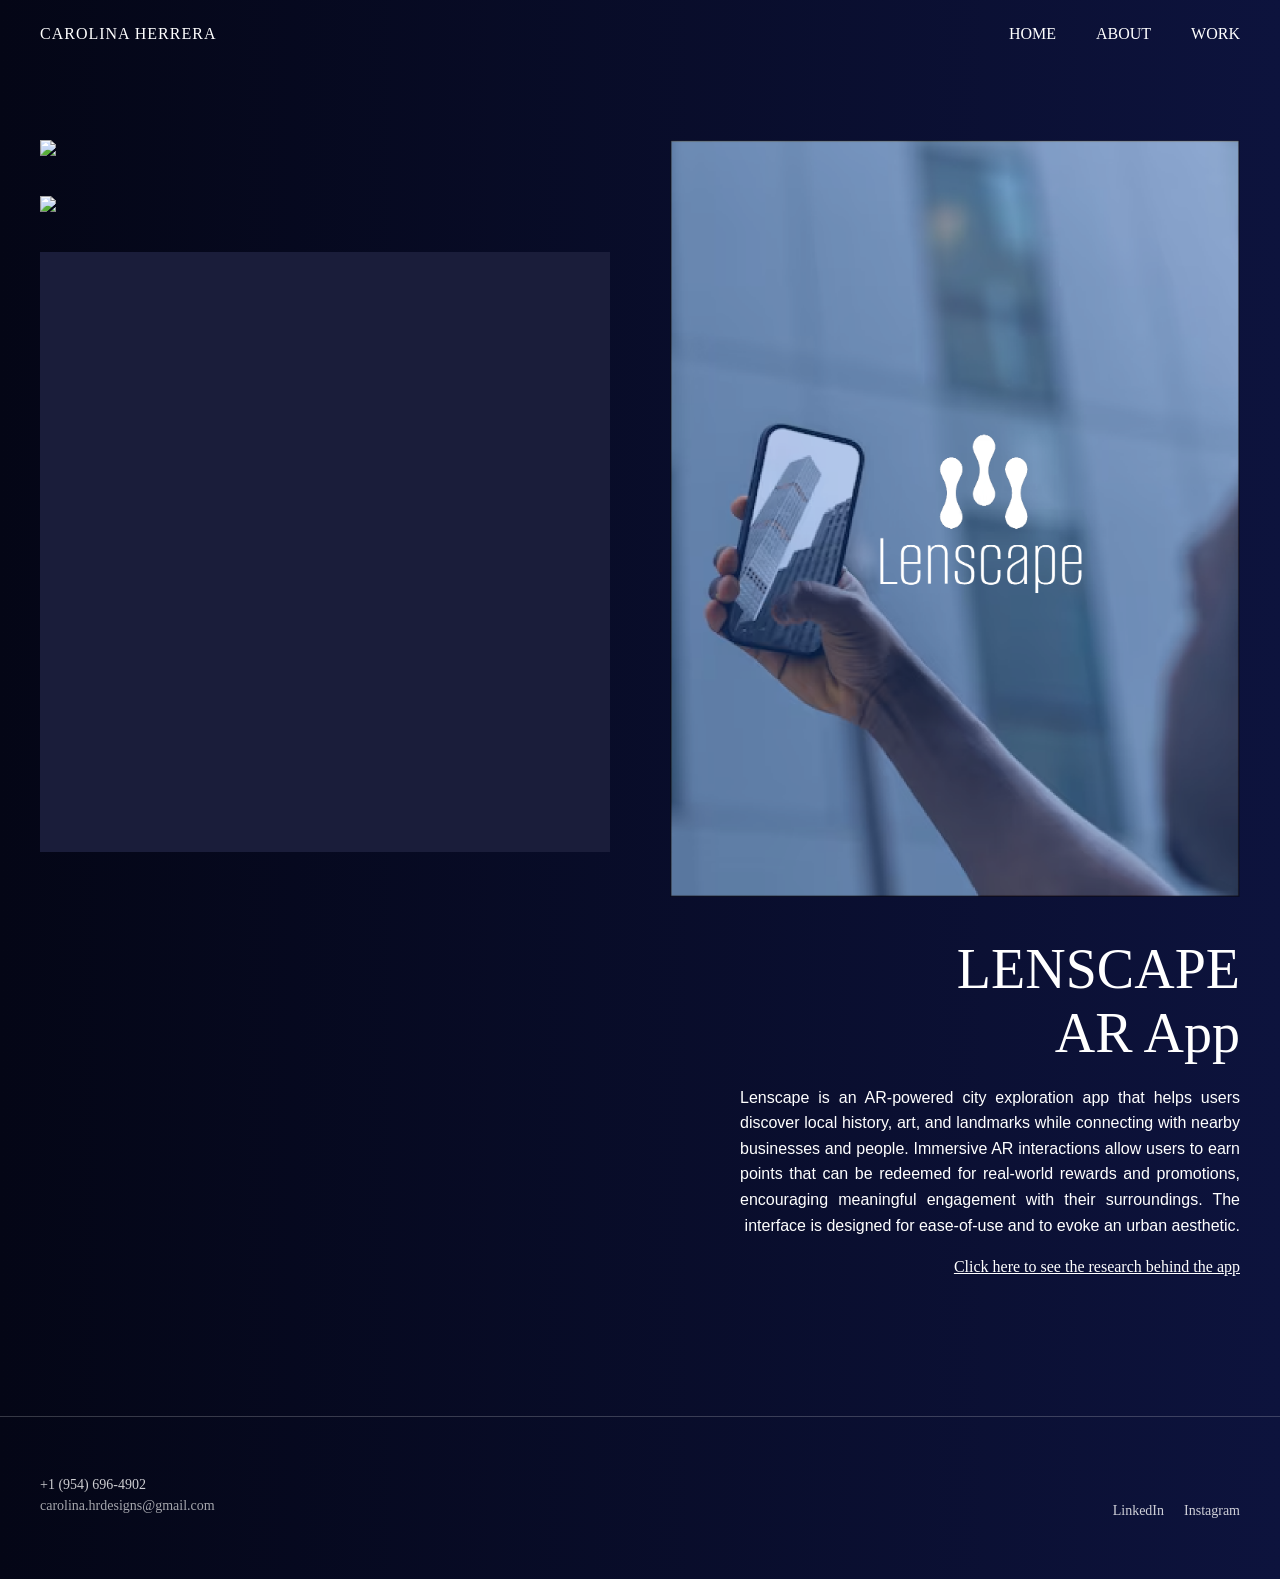
==== project-1.html @ 5edbec92 "initial commit" ====
<!DOCTYPE html>
<html lang="en">

<head>
  

    <title>Lenscape Project</title>

    <!-- main stylesheet -->
    <link rel="stylesheet" href="css/style.css">
    <link rel="stylesheet" href="css/project-1.css">

</head>

<body>

<!-- NAV (same as homepage) -->
<header class="header">

    <div class="header-container">

        <div class="logo">
            <a href="index.html">CAROLINA HERRERA</a>
        </div>

        <nav>
            <ul class="nav-list">
                <li><a href="index.html#home">HOME</a></li>
                <li><a href="index.html#about">ABOUT</a></li>
                <li><a href="index.html#portfolio">WORK</a></li>
            </ul>
        </nav>

    </div>

</header>


<!-- PROJECT SECTION -->
<section class="project-page">

<div class="project-grid">

    <!-- LEFT COLUMN -->
    <div class="project-left">

        <img src="images/lenscape-3.png" class="project-img">

        <img src="images/lenscape-2.png" class="project-img">

        <!-- FIGMA EMBED -->
        <div class="figma-embed">

            <iframe
            src="https://embed.figma.com/proto/nIGsYVCcov2WcPahWIBTKZ/Lenscape-Wireframes?node-id=53-282&scaling=scale-down&content-scaling=fixed&page-id=0%3A1&starting-point-node-id=53%3A282&embed-host=share"
            allowfullscreen>
            </iframe>

        </div>

    </div>


    <!-- RIGHT COLUMN -->
    <div class="project-right">

        <img src="images/lenscape-1.png"
        class="project-hero">

        <div class="project-info">

            <h1>LENSCAPE<br>AR App</h1>

            <p>
            Lenscape is an AR-powered city exploration app that helps users discover local history, art, and landmarks while connecting with nearby businesses and people. Immersive AR interactions allow users to earn points that can be redeemed for real-world rewards and promotions, encouraging meaningful engagement with their surroundings. The interface is designed for ease-of-use and to evoke an urban aesthetic.
            </p>

            <a href="https://carolinaherrera235.wixsite.com/lenscape"
            target="_blank"
            class="research-link">

            Click here to see the research behind the app

            </a>

        </div>

    </div>

</div>

</section>

<!-- contact info -->
    <footer id="contact" class="footer">

        <div class="footer-container">

            <div class="footer-left">

                <p class="footer-phone">
                    +1 (954) 696-4902
                </p>

                <p class="footer-email">
                    <a href="mailto:carolina.hrdesigns@gmail.com" class="footer-email">carolina.hrdesigns@gmail.com</a>
                </p>

            </div>

            <div class="footer-right">

                <a href="#" class="footer-link">LinkedIn</a>
                <a href="#" class="footer-link">Instagram</a>

            </div>

        </div>

    </footer>


<script>
/* Fade IN when page loads */
window.addEventListener("load", () => {
    document.body.classList.add("page-loaded");
});

/* Fade OUT when clicking links */
document.querySelectorAll("a").forEach(link => {
    link.addEventListener("click", function(e) {

        const href = this.getAttribute("href");

        /* ignore anchors or external links */
        if (!href || href.startsWith("#") || this.target === "_blank") return;

        e.preventDefault();

        document.body.classList.remove("page-loaded");
        document.body.classList.add("page-exit");

        setTimeout(() => {
            window.location.href = href;
        }, 500);
    });
});
</script>
</body>
</html>
---- css/style.css ----
* {
    margin: 0;
    padding: 0;
    box-sizing: border-box;
}


/* scroll */
html {
    scroll-behavior: smooth;
}


/* body styling */
body {
    background-color: #040616;
    color: white;
}




/* header */
.header {
    position: fixed;
    top: 0;
    left: 0;
    width: 100%;
    padding: 25px 40px;
    background-color: transparent;
    z-index: 1000;
}


/* header pt.2 */
.header-container {
    display: flex;
    justify-content: space-between;
    align-items: center;
}



/* logo name */
.logo a {
    font-size: 16px;
    font-weight: 400;
    letter-spacing: 1px;
    color: white;
    text-decoration: none;
}



/* navigation */
.nav-list {
    display: flex;
    gap: 40px;
    list-style: none;
}


/* navigation links */
.nav-list a {
    font-size: 16px;
    color: white;
    text-decoration: none;
    transition: opacity 0.3s ease;
}


/* navigation hover effect */
.nav-list a:hover {
    opacity: 0.6;
}

.home {
    padding-top: 120px;
}





/* home section */
.home {
    height: 90vh;
    display: flex;
    align-items: center;      
    justify-content: center;  
    padding: 0 40px;
}


/* home pt.2 */
.home-container {
    width: 100%;
    display: flex;
    justify-content: center;
}

/* home title placer */
.home-title {
    position: relative;
    display: flex;
    align-items: baseline;
    justify-content: center;   
}

/* letter c. */
.home-c {
    font-size: clamp(400px, 45vw, 1000px);
    font-weight: 500;
    line-height: 0.20;
    font-family: "Playfair", serif;
    transform: translate(-3vw, -2%);
}


/* letters hr */
.home-hr {
    font-size: clamp(400px, 47vw, 1000px);
    font-weight: 500;
    line-height: 0.20;
    font-family: "Playfair", serif;
    transform: translateY(40px);
}


/* right text block */
.home-text-block {
    position: relative;
}


/* subtitle */
.home-subtitle {
    position: absolute;
    left: -23vw;
    top: 100px;
    font-family: "Inter", sans-serif;
    font-size: 14px;
    line-height: 1.4;
    color: #e6e6e6;
    width: 160px;
}


@keyframes homeFadeUp {
    to {
        opacity: 1;
        transform: translateY(0);
    }
}



.home-main {
    opacity: 0;
    transform: translateY(60px);
    animation: homeFadeUp 1.4s cubic-bezier(0.22, 1, 0.36, 1) forwards;
}

.home-sub {
    position: absolute;
    opacity: 0;
    animation: homeFadeUp 1.4s cubic-bezier(0.22, 1, 0.36, 1) forwards;
    animation-delay: 0.6s;
}






/* about section */
.about {
    min-height: 100vh;
    display: flex;
    align-items: center;
    padding: 80px 40px;
}

/* about section pt.2 */
.about-container {
    display: flex;
    align-items: center;
    gap: 80px;
}

/* profile pic */
.about-image img {
    width: 600px;
    height: auto;
    display: block;
}


/* right side bio */
.about-content {
    max-width: 520px;
}


/* title */
.about-title {
    font-size: 56px;
    font-weight: 500;
    line-height: 1.1;
    margin-bottom: 24px;
    font-family: "Cormorant Garamond", serif;
}

/* body text */
.about-text {
    font-family: "Inter", sans-serif;
    font-size: 15px;
    line-height: 1.6;
    color: #dcdcdc;
    margin-bottom: 20px;
}

/* link */
.about-link a {
    font-family: "Inter", sans-serif;
    font-size: 13px;
    color: #ffffff;
    text-decoration: underline;
}

/* about resume */
.about-link a {
    text-decoration: none;
    color: white;

    border-bottom: 1px solid white;
    padding-bottom: 3px;

    transition: opacity 0.3s ease;
}

.about-link a:hover {
    opacity: 0.6;
}






/* portfolio section */
.portfolio {
    padding: 120px 40px;
    background: radial-gradient(
    circle at center,
    #0D133D 0%,
    #040616 70%
  );
}

/* portfolio pt.2 */
.portfolio-container {
    max-width: 1200px;
    margin: 0 auto;
    display: grid;
    grid-template-columns: repeat(6, 1fr);
    grid-auto-rows: 180px;
    gap: 40px;
}

/* project blocks */
.project {
    position: relative;
    overflow: hidden;
    cursor: pointer;
    display: block;
    text-decoration: none;
    color: inherit;
}

.project:visited {
    color: inherited;
}

.project-1 {
    grid-column: 1 / 3;
    grid-row: 1 / 4;
}

.project-2 {
    grid-column: 3 / 5;
    grid-row: 1 / 3;
}

.project-3 {
    grid-column: 5 / 7;
    grid-row: 1 / 4;
}

.project-4 {
    grid-column: 3 / 5;
    grid-row: 3 / 6;
}

.project-5 {
    grid-column: 1 / 3;
    grid-row: 4 / 6;
}

.project-6 {
    grid-column: 5 / 7;
    grid-row: 4 / 6;
}

.project img {
    width: 100%;
    height: 100%;
    object-fit: cover;  
    transition: transform 0.5s ease, filter 0.5s ease;
}

.project {
    position: relative;
    overflow: hidden;
    cursor: pointer;
    width: 100%;
    height: 100%;
    background-color: #1a1d3a;
}

.project-overlay {
    position: absolute;
    inset: 0;
    display: flex;
    align-items: center;
    justify-content: center;
    text-align: center;
    background: rgba(4, 6, 22, 0.4);
    backdrop-filter: blur(6px);
    opacity: 0;
    transition: opacity 0.4s ease;
}

.project-overlay h3 {
    font-family: "Inter", sans-serif;
    font-size: 22px;
    font-weight: 500;
    letter-spacing: 1px;
    color: white;
    margin: 0;
    transform: translateY(10px);
    transition: transform 0.4s ease, opacity 0.4s ease;
    opacity: 0;
}

.project:hover img {
    transform: scale(1.08);
    filter: blur(4px);
}

.project:hover .project-overlay {
    opacity: 1;
}

.project:hover .project-overlay h3 {
    transform: translateY(0);
    opacity: 1;
}

.placeholder {
    color: white;
    font-family: "Inter", sans-serif;
    font-size: 14px;
}





/* footer */
.footer {
    padding: 60px 40px;
    border-top: 1px solid rgba(255, 255, 255, 0.2);
}

/* footer pt.2 */
.footer-container {
    max-width: 1200px;
    margin: 0 auto;
    display: flex;
    justify-content: space-between;
    align-items: flex-end;
}

/* left side (contact info) */
.footer-left p {
    font-size: 14px;
    margin-bottom: 5px;
    opacity: 0.8;
}

.footer-email {
    font-size: 14px;
    text-decoration: none;
    color: white;
    opacity: 0.8;
    transition: opacity 0.3s ease;
}

.footer-email:hover {
    opacity: 0.5;
}


/* right side (social links) */
.footer-right {
    display: flex;
    gap: 20px;
}

/* social links */
.footer-link {
    font-size: 14px;
    text-decoration: none;
    color: white;
    opacity: 0.8;
    transition: opacity 0.3s ease;
}

/* hover effect */
.footer-link:hover {
    opacity: 0.5;
}


/* PAGE TRANSITIONS */

body {
    opacity: 0;
    transition: opacity 0.5s ease;
}

body.page-loaded {
    opacity: 1;
}

body.page-exit {
    opacity: 0;
}
---- css/project-1.css ----
.project-page {
    padding: 140px 40px;
}

body {
    background: linear-gradient(
        to right,
        #040616 0%,
        #0D133D 100%
    );
}

.project-grid {
    max-width: 1300px;
    margin: 0 auto;

    display: grid;
    grid-template-columns: 1fr 1fr;
    gap: 60px;
}

.project-left {
    display: flex;
    flex-direction: column;
    gap: 40px;
}

.project-img {
    width: 100%;
    display: block;
}

.figma-embed {
    width: 100%;
    height: 600px;
    background: #1a1d3a;
}

.figma-embed iframe {
    width: 100%;
    height: 100%;
    border: none;
}

.project-right {
    display: flex;
    flex-direction: column;
    justify-content: flex-start;
    align-items: flex-end;
    gap: 40px;
    height: 100%;
}

.project-hero {
    width: 100%;
    display: block;
}

.project-info h1 {
    font-family: "Playfair", serif;
    font-size: 56px;
    font-weight: 500;
    text-align: right;
}

.project-info {
    text-align: right;
    max-width: 520px;
    margin-top: auto;
}

.project-info p {
    font-family: "Inter", sans-serif;
    line-height: 1.6;
    margin-top: 20px;
    max-width: 500px;

    text-align: justify;
    text-align-last: right;
}

.research-link {
    display: inline-block;
    margin-top: 20px;
    color: white;
    text-decoration: underline;
    transition: opacity .3s ease;
}

.research-link:hover {
    opacity: .6;
}
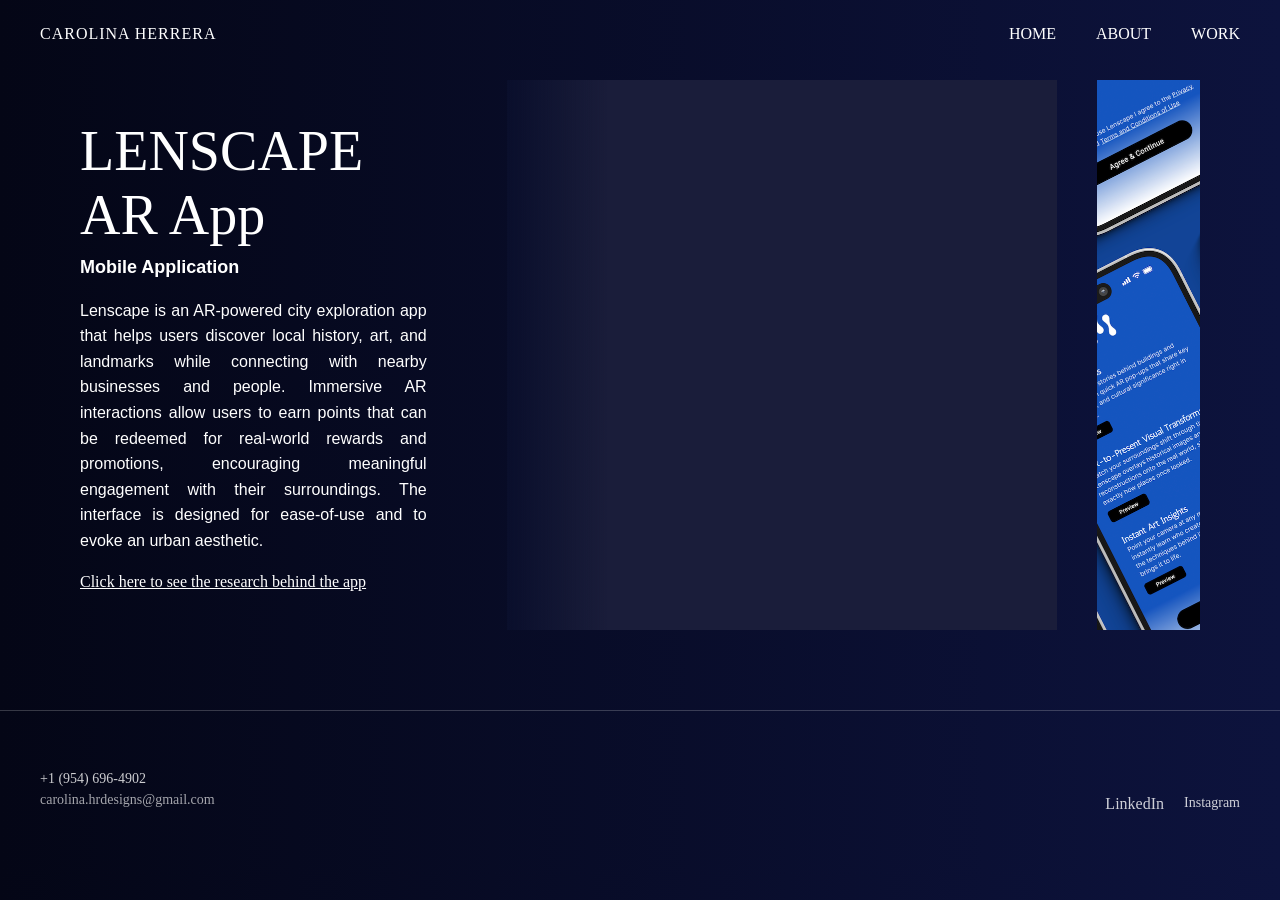
==== commit 1dffb513: "did tropicoco project, updated each project htmls for the way they look" ====
--- a/project-1.html
+++ b/project-1.html
@@ -37,39 +37,18 @@
 
 
 <!-- PROJECT SECTION -->
-<section class="project-page">
+<section class="project-wrapper">
 
-<div class="project-grid">
+<div class="project-layout">
 
-    <!-- LEFT COLUMN -->
-    <div class="project-left">
+    <!-- LEFT COLUMN (TEXT) -->
+    <div class="left-column">
 
-        <img src="images/lenscape-3.png" class="project-img">
-
-        <img src="images/lenscape-2.png" class="project-img">
-
-        <!-- FIGMA EMBED -->
-        <div class="figma-embed">
-
-            <iframe
-            src="https://embed.figma.com/proto/nIGsYVCcov2WcPahWIBTKZ/Lenscape-Wireframes?node-id=53-282&scaling=scale-down&content-scaling=fixed&page-id=0%3A1&starting-point-node-id=53%3A282&embed-host=share"
-            allowfullscreen>
-            </iframe>
-
-        </div>
-
-    </div>
-
-
-    <!-- RIGHT COLUMN -->
-    <div class="project-right">
-
-        <img src="images/lenscape-1.png"
-        class="project-hero">
-
-        <div class="project-info">
+        <div class="project-text">
 
             <h1>LENSCAPE<br>AR App</h1>
+
+            <h2 class="subtitle">Mobile Application</h2>
 
             <p>
             Lenscape is an AR-powered city exploration app that helps users discover local history, art, and landmarks while connecting with nearby businesses and people. Immersive AR interactions allow users to earn points that can be redeemed for real-world rewards and promotions, encouraging meaningful engagement with their surroundings. The interface is designed for ease-of-use and to evoke an urban aesthetic.
@@ -82,6 +61,32 @@
             Click here to see the research behind the app
 
             </a>
+
+        </div>
+
+    </div>
+
+
+    <!-- RIGHT COLUMN (SCROLL GALLERY) -->
+    <div class="right-column">
+
+        <div class="image-scroll">
+
+            <!-- FIGMA PROTOTYPE FIRST -->
+            <div class="figma-slide">
+
+                <iframe
+                src="https://embed.figma.com/proto/nIGsYVCcov2WcPahWIBTKZ/Lenscape-Wireframes?node-id=53-282&scaling=scale-down&content-scaling=fixed&page-id=0%3A1&starting-point-node-id=53%3A282&embed-host=share"
+                allowfullscreen>
+                </iframe>
+
+            </div>
+
+            <!-- IMAGE 1 -->
+            <img src="images/lenscape-1.png" alt="Lenscape screen">
+
+            <!-- IMAGE 2 -->
+            <img src="images/lenscape-2.png" alt="Lenscape interface">
 
         </div>
 
@@ -110,7 +115,9 @@
 
             <div class="footer-right">
 
-                <a href="#" class="footer-link">LinkedIn</a>
+                <a class="linkedin" href="https://www.linkedin.com/in/carolinaherrera-carolinahrdesigns" target="_blank">
+                    LinkedIn
+                </a>
                 <a href="#" class="footer-link">Instagram</a>
 
             </div>
--- a/css/style.css
+++ b/css/style.css
@@ -218,6 +218,9 @@
     line-height: 1.6;
     color: #dcdcdc;
     margin-bottom: 20px;
+
+    text-align: justify;
+    text-align-last: left;
 }
 
 /* link */
@@ -319,6 +322,14 @@
     transition: transform 0.5s ease, filter 0.5s ease;
 }
 
+.project video {
+    width: 100%;
+    height: 100%;
+    object-fit: cover;
+    transition: transform 0.5s ease, filter 0.5s ease;
+    transform: scale(1.5);
+}
+
 .project {
     position: relative;
     overflow: hidden;
@@ -353,10 +364,12 @@
     opacity: 0;
 }
 
-.project:hover img {
+.project:hover img,
+.project:hover video {
     transform: scale(1.08);
     filter: blur(4px);
 }
+
 
 .project:hover .project-overlay {
     opacity: 1;
@@ -427,6 +440,13 @@
     transition: opacity 0.3s ease;
 }
 
+.linkedin {
+    text-decoration: none;
+    color: white;
+    opacity: 0.8;
+    transition: opacity 0.3s ease;
+}
+
 /* hover effect */
 .footer-link:hover {
     opacity: 0.5;
--- a/css/project-1.css
+++ b/css/project-1.css
@@ -10,74 +10,86 @@
     );
 }
 
-.project-grid {
-    max-width: 1300px;
-    margin: 0 auto;
 
-    display: grid;
-    grid-template-columns: 1fr 1fr;
-    gap: 60px;
+.project-wrapper {
+    padding: 80px;
 }
 
-.project-left {
+.project-layout {
     display: flex;
-    flex-direction: column;
-    gap: 40px;
+    gap: 80px;
+    align-items: center;
 }
 
-.project-img {
-    width: 100%;
-    display: block;
+.left-column {
+    flex: 1;
 }
 
-.figma-embed {
-    width: 100%;
-    height: 600px;
-    background: #1a1d3a;
+
+
+.project-text {
+    max-width: 520px;
 }
 
-.figma-embed iframe {
-    width: 100%;
-    height: 100%;
-    border: none;
-}
 
-.project-right {
-    display: flex;
-    flex-direction: column;
-    justify-content: flex-start;
-    align-items: flex-end;
-    gap: 40px;
-    height: 100%;
-}
-
-.project-hero {
-    width: 100%;
-    display: block;
-}
-
-.project-info h1 {
+.project-text h1 {
     font-family: "Playfair", serif;
     font-size: 56px;
     font-weight: 500;
-    text-align: right;
+    text-align: left;
 }
 
-.project-info {
-    text-align: right;
-    max-width: 520px;
-    margin-top: auto;
+
+.subtitle{
+    font-family: "Inter", sans-serif;
+    font-size: 18px;
+    margin-top: 10px;
 }
 
-.project-info p {
+
+.project-text p {
     font-family: "Inter", sans-serif;
     line-height: 1.6;
     margin-top: 20px;
-    max-width: 500px;
+    text-align: justify;
+}
 
-    text-align: justify;
-    text-align-last: right;
+
+
+.right-column {
+    flex: 2;
+    position: relative;
+    overflow: hidden;
 }
+
+
+.image-scroll{
+    display:flex;
+    gap:40px;
+    overflow-x:auto;
+    scroll-behavior:smooth;
+}
+
+.image-scroll img{
+    max-width:550px;
+    height: auto;
+    flex-shrink:0;
+}
+
+
+.figma-slide{
+    width:550px;
+    height:550px;
+    flex-shrink:0;
+    background:#1a1d3a;
+}
+
+.figma-slide iframe{
+    width:100%;
+    height:100%;
+    border:none;
+}
+
 
 .research-link {
     display: inline-block;
@@ -92,3 +104,21 @@
 }
 
 
+/* Hide scrollbar */
+
+.image-scroll::-webkit-scrollbar{
+    display:none;
+}
+
+
+
+.right-column::before{
+    content:"";
+    position:absolute;
+    left:0;
+    top:0;
+    width:100px;
+    height:100%;
+    background:linear-gradient(to right, #0a0f2c, transparent);
+    pointer-events:none;
+}
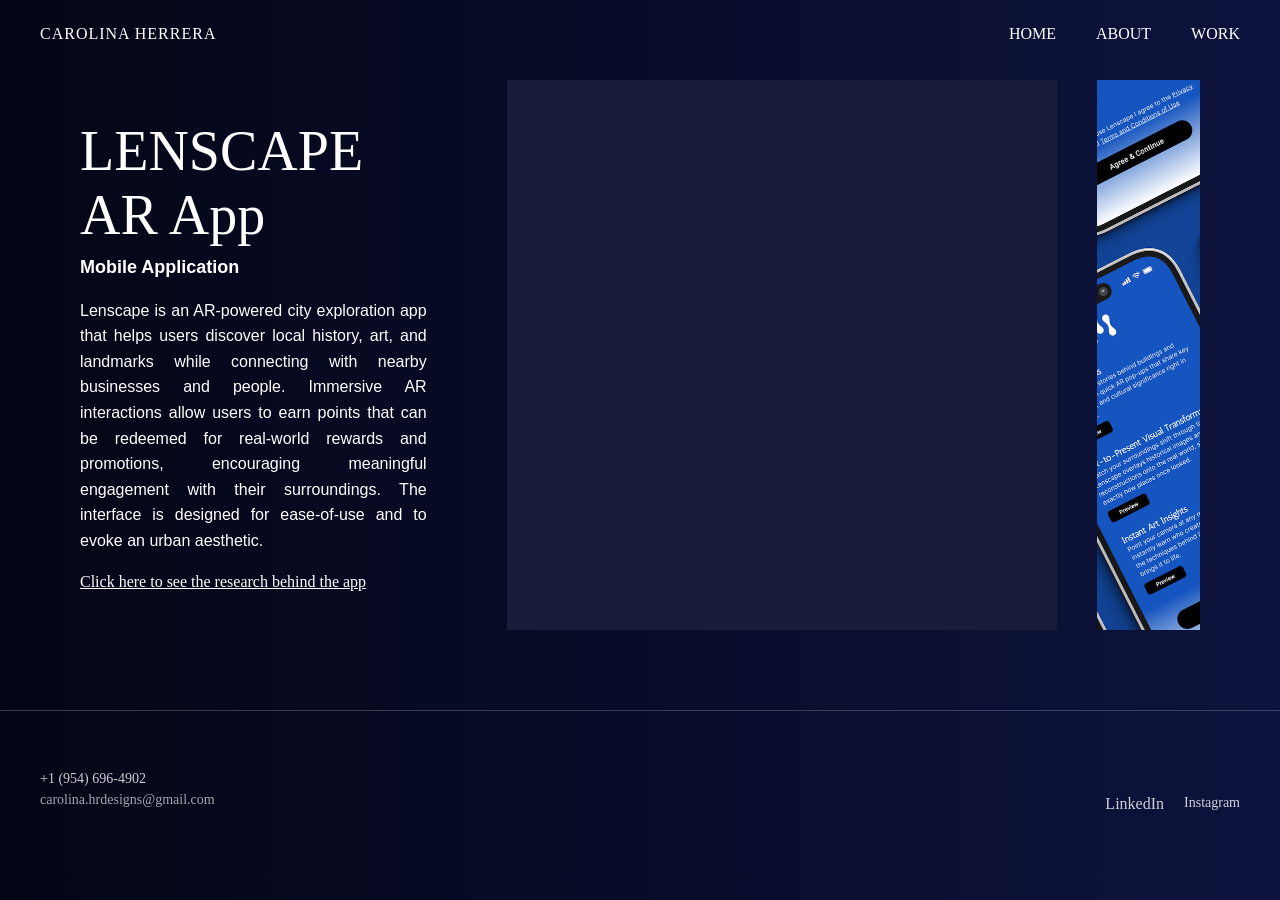
==== commit ec291185: "fixed captions and finally landing page" ====
--- a/project-1.html
+++ b/project-1.html
@@ -4,7 +4,7 @@
 <head>
   
 
-    <title>Lenscape Project</title>
+    <title>Lenscape AR App</title>
 
     <!-- main stylesheet -->
     <link rel="stylesheet" href="css/style.css">
@@ -51,7 +51,7 @@
             <h2 class="subtitle">Mobile Application</h2>
 
             <p>
-            Lenscape is an AR-powered city exploration app that helps users discover local history, art, and landmarks while connecting with nearby businesses and people. Immersive AR interactions allow users to earn points that can be redeemed for real-world rewards and promotions, encouraging meaningful engagement with their surroundings. The interface is designed for ease-of-use and to evoke an urban aesthetic.
+            Lenscape is an AR-powered city exploration app that helps users discover local history, art, and landmarks while connecting with nearby businesses and people. Immersive AR interactions allow users to earn points that can be redeemed for real-world rewards and promotions, encouraging meaningful engagement with their surroundings. The interface is designed for ease-of-use and to evoke an urban aesthetic. 
             </p>
 
             <a href="https://carolinaherrera235.wixsite.com/lenscape"
--- a/css/style.css
+++ b/css/style.css
@@ -170,6 +170,45 @@
 
 
 
+/* ===== SMALL SCREENS (switch to stacked layout) ===== */
+@media (max-width: 1223px) {
+
+    .home {
+        height: auto;
+        padding: 120px 20px;
+    }
+
+    .home-title {
+        flex-direction: column;
+        align-items: center;
+    }
+
+    .home-main {
+        transform: none;
+        text-align: center;
+    }
+
+    .home-c,
+    .home-hr {
+        font-size: clamp(120px, 30vw, 250px);
+        transform: none;
+        line-height: 0.9;
+    }
+
+    .home-sub {
+        position: static;
+        margin-top: 20px;
+        text-align: center;
+    }
+
+    .home-subtitle {
+        position: static;
+        width: auto;
+        font-size: 12px;
+    }
+
+}
+
 
 
 
@@ -178,7 +217,7 @@
     min-height: 100vh;
     display: flex;
     align-items: center;
-    padding: 80px 40px;
+    padding: 80px 150px;
 }
 
 /* about section pt.2 */
@@ -188,11 +227,19 @@
     gap: 80px;
 }
 
-/* profile pic */
 .about-image img {
-    width: 600px;
+    width: 500px;
     height: auto;
     display: block;
+    transition: transform 0.4s ease; /* smooth animation */
+}
+
+.about-image img:hover {
+    transform: scale(1.08); /* grows slightly */
+}
+
+.about-image {
+    overflow: hidden;
 }
 
 
@@ -315,6 +362,19 @@
     grid-row: 4 / 6;
 }
 
+.project-7 {
+    grid-column: 1 / 5;
+    grid-row: 6 / 8;
+}
+
+.project-8 {
+    grid-column: 5 / 7;
+    grid-row: 6 / 8;
+}
+
+
+
+
 .project img {
     width: 100%;
     height: 100%;
@@ -327,7 +387,7 @@
     height: 100%;
     object-fit: cover;
     transition: transform 0.5s ease, filter 0.5s ease;
-    transform: scale(1.5);
+   
 }
 
 .project {
--- a/css/project-1.css
+++ b/css/project-1.css
@@ -62,11 +62,27 @@
     overflow: hidden;
 }
 
+@keyframes project-textFadeUp {
+    to {
+        opacity: 1;
+        transform: translateY(0);
+    }
+}
+
+.project-text {
+    opacity: 0;
+    transform: translateY(60px);
+    animation: homeFadeUp 1.4s cubic-bezier(0.22, 1, 0.36, 1) forwards;
+}
+
+
+
 
 .image-scroll{
     display:flex;
     gap:40px;
     overflow-x:auto;
+    overflow-y: hidden;
     scroll-behavior:smooth;
 }
 
@@ -104,11 +120,7 @@
 }
 
 
-/* Hide scrollbar */
 
-.image-scroll::-webkit-scrollbar{
-    display:none;
-}
 
 
 
@@ -119,6 +131,19 @@
     top:0;
     width:100px;
     height:100%;
-    background:linear-gradient(to right, #0a0f2c, transparent);
     pointer-events:none;
 }
+
+@keyframes image-scrollFadeUp {
+    to {
+        opacity: 1;
+        transform: translateY(0);
+    }
+}
+
+.image-scroll {
+    opacity: 0;
+    transform: translateY(60px);
+    animation: homeFadeUp 1.4s cubic-bezier(0.22, 1, 0.36, 1) forwards;
+    animation-delay: 0.3s;
+}
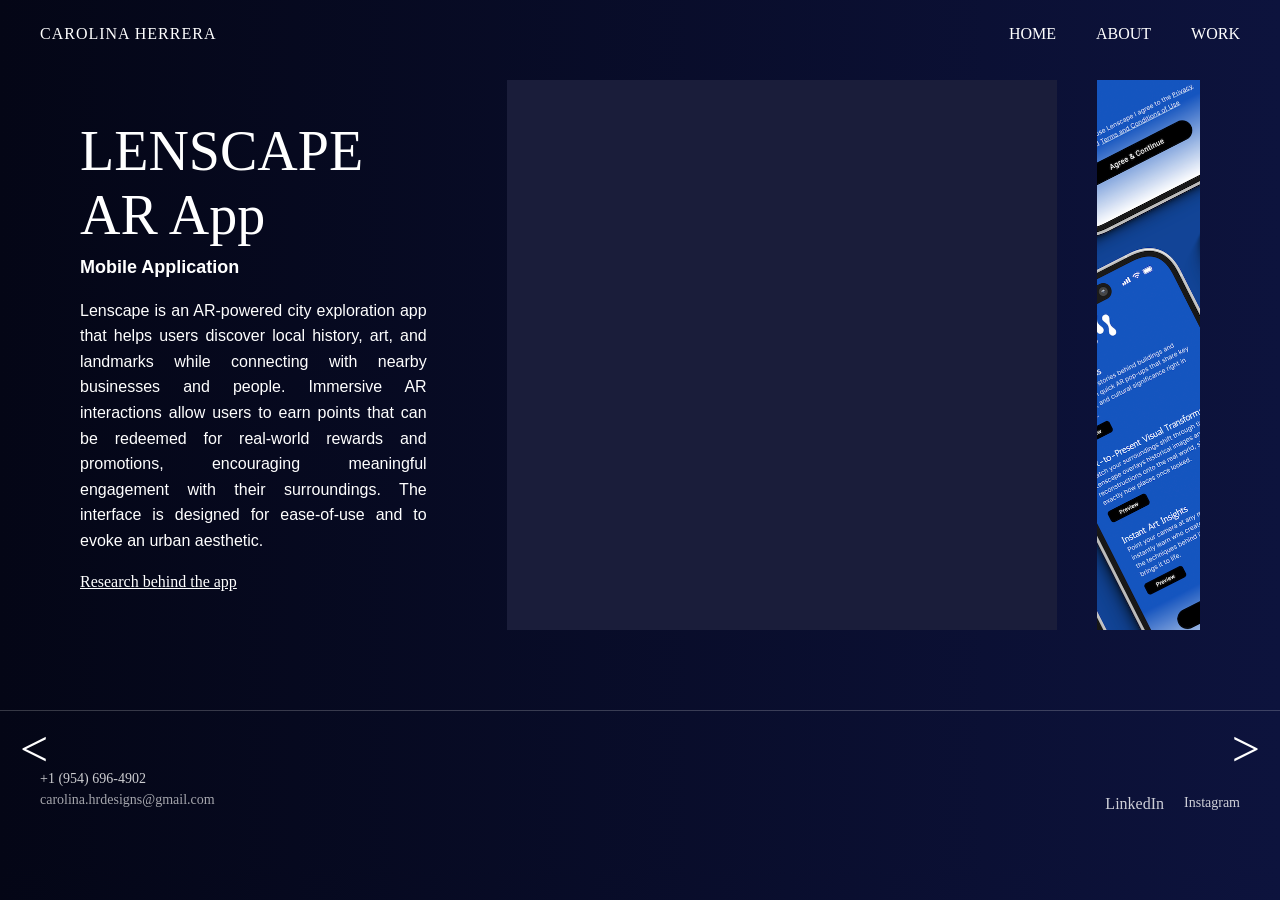
==== commit 1d6864e0: "done finito" ====
--- a/project-1.html
+++ b/project-1.html
@@ -57,8 +57,7 @@
             <a href="https://carolinaherrera235.wixsite.com/lenscape"
             target="_blank"
             class="research-link">
-
-            Click here to see the research behind the app
+                Research behind the app
 
             </a>
 
@@ -88,13 +87,20 @@
             <!-- IMAGE 2 -->
             <img src="images/lenscape-2.png" alt="Lenscape interface">
 
+
+
         </div>
 
     </div>
 
 </div>
+</section>
 
-</section>
+<div class="project-nav">
+    <a href="project-4.html" class="arrow left">&lt;</a>
+    <a href="project-2.html" class="arrow right">&gt;</a>
+</div>
+
 
 <!-- contact info -->
     <footer id="contact" class="footer">
--- a/css/style.css
+++ b/css/style.css
@@ -137,7 +137,7 @@
 .home-subtitle {
     position: absolute;
     left: -23vw;
-    top: 100px;
+    top: 75px;
     font-family: "Inter", sans-serif;
     font-size: 14px;
     line-height: 1.4;
--- a/css/project-1.css
+++ b/css/project-1.css
@@ -121,6 +121,74 @@
 
 
 
+
+/* NAV CONTAINER */
+.project-nav {
+    position: fixed;
+    top: 80%;
+    left: 0;
+    width: 100%;
+    transform: translateY(-50%);
+    pointer-events: none;
+    z-index: 999;
+}
+
+/* ARROWS */
+.arrow {
+    position: absolute;
+    font-size: 50px;
+    color: var(--white);
+    text-decoration: none;
+    transition: 0.3s ease;
+    pointer-events: auto;
+}
+
+/* LEFT + RIGHT POSITIONS */
+.arrow.left {
+    left: 20px;
+}
+
+.arrow.right {
+    right: 20px;
+}
+
+/* HOVER EFFECT (arrow itself) */
+.arrow:hover {
+    transform: scale(1.2);
+    color: var(--grey);
+}
+
+/* LABEL BASE */
+.arrow::after {
+    position: absolute;
+    top: 50%;
+    transform: translateY(-50%);
+    font-size: 14px;
+    color: var(--white);
+    opacity: 0;
+    transition: 0.3s ease;
+    white-space: nowrap;
+}
+
+/* LEFT LABEL (starts slightly left) */
+.arrow.left::after {
+    content: "Previous project";
+    left: 60px;
+    transform: translateY(-50%) translateX(-10px);
+}
+
+/* RIGHT LABEL (starts slightly right) */
+.arrow.right::after {
+    content: "Next project";
+    right: 60px;
+    transform: translateY(-50%) translateX(10px);
+}
+
+/* SHOW + SLIDE IN */
+.arrow:hover::after {
+    opacity: 1;
+    transform: translateY(-50%) translateX(0);
+}
 
 
 
@@ -146,4 +214,5 @@
     transform: translateY(60px);
     animation: homeFadeUp 1.4s cubic-bezier(0.22, 1, 0.36, 1) forwards;
     animation-delay: 0.3s;
-}+}
+
